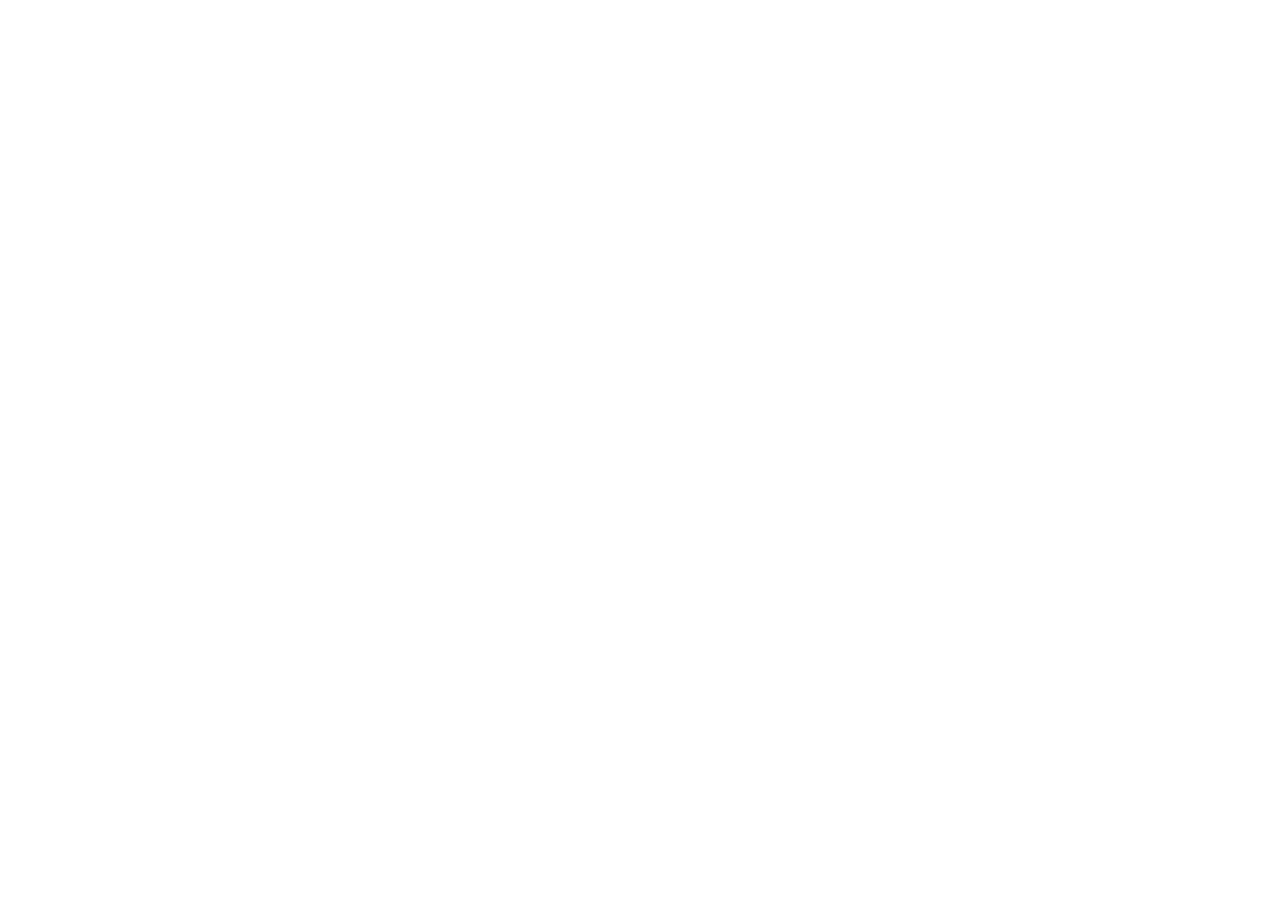
==== qr-code-component/index.html @ 87e77715 "feat:  set up semantic HTML with proper meta tags" ====
<!DOCTYPE html>
<html lang="en">

<head>
    <meta charset="UTF-8">
    <meta name="viewport" content="width=device-width, initial-scale=1.0">

    <!-- Favicon -->
    <link rel="icon" type="image/png" sizes="32x32" href="./images/favicon-32x32.png">

    <!-- Google Fonts -->
    <link rel="preconnect" href="https://fonts.googleapis.com" />
    <link rel="preconnect" href="https://fonts.gstatic.com" crossorigin />
    <link href="https://fonts.googleapis.com/css2?family=Outfit:wght@400;700&display=swap" rel="stylesheet">

    <!-- Title & Description(SEO) -->
    <title>Frontend Mentor | QR code component</title>
    <meta name="description" content="Solution to QR code component challenge ono Frontend Mentor">
</head>

<body>

    <main>


    </main>





    <footer>


    </footer>

</body>

</html>
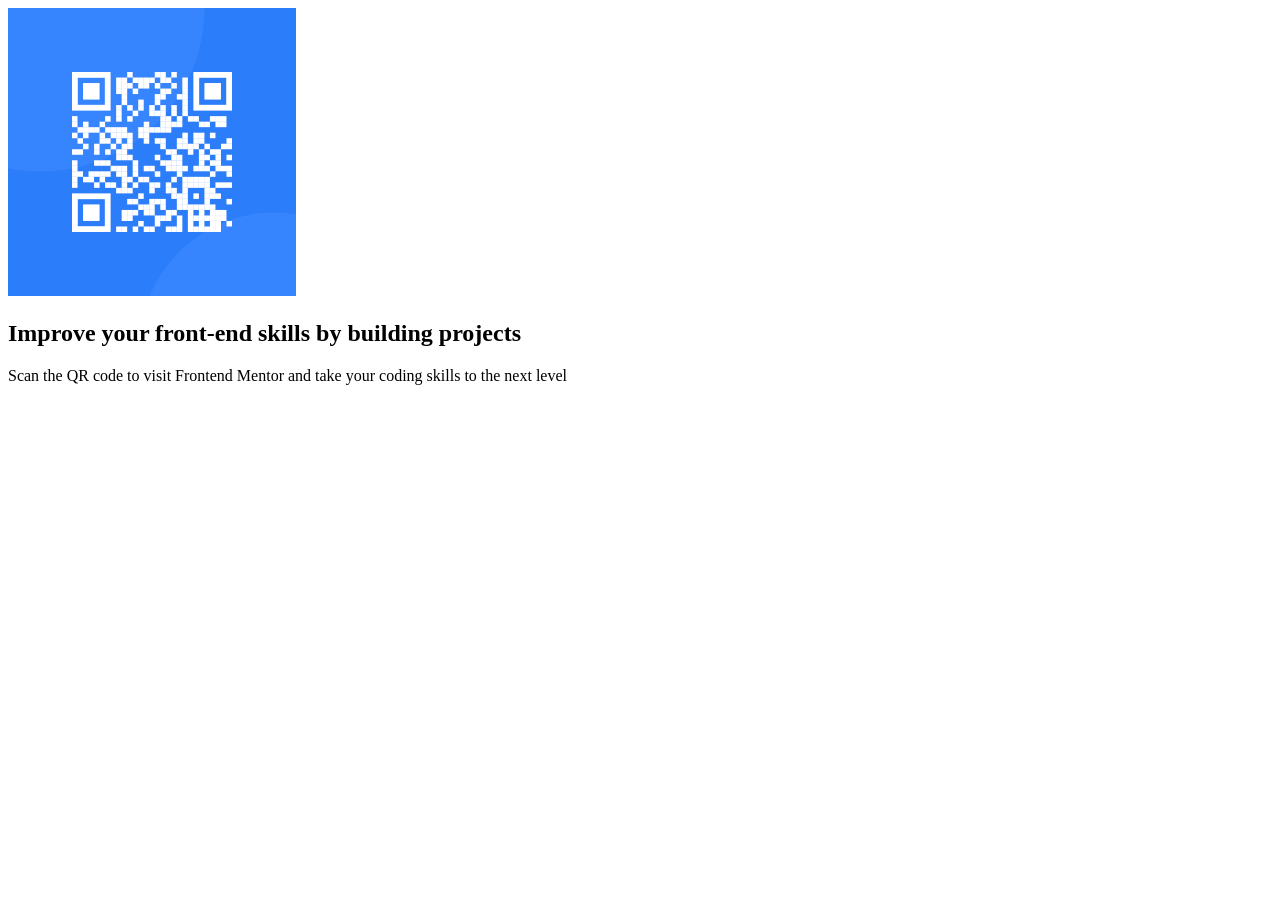
==== commit ae32b84f: "feat: add semantic HTML structure for QR card" ====
--- a/qr-code-component/index.html
+++ b/qr-code-component/index.html
@@ -22,6 +22,19 @@
 
     <main>
 
+        <article>
+            <img src="./images/image-qr-code.png" alt="Scan this QR code to visit the Frontend Mentor website"
+                width="288" height="288">
+
+            <h1>
+                Improve your front-end skills by building projects
+            </h1>
+
+            <p>
+                Scan the QR code to visit Frontend Mentor and take your coding skills to the next level
+            </p>
+        </article>
+
 
     </main>
 
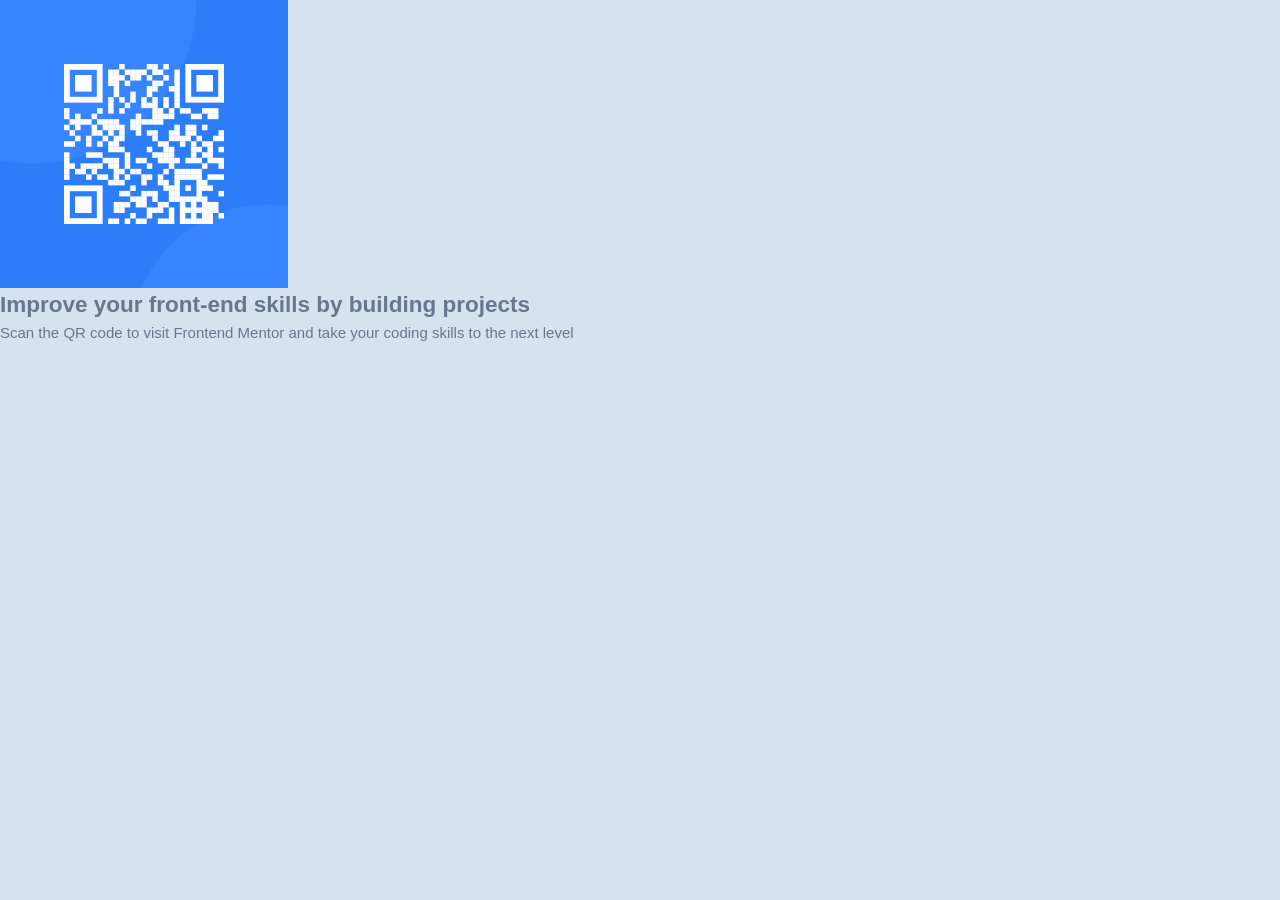
==== commit ea5930eb: "style: define design tokens and base styles" ====
--- a/qr-code-component/index.html
+++ b/qr-code-component/index.html
@@ -16,6 +16,9 @@
     <!-- Title & Description(SEO) -->
     <title>Frontend Mentor | QR code component</title>
     <meta name="description" content="Solution to QR code component challenge ono Frontend Mentor">
+
+    <!-- CSS main stylesheets -->
+    <link rel="stylesheet" href="./css/main.css">
 </head>
 
 <body>
--- a/qr-code-component/css/main.css
+++ b/qr-code-component/css/main.css
@@ -0,0 +1,9 @@
+/*  ========================================
+    main.css - Main Entry Point
+    ======================================== */
+
+/* 1. TOKENS - Variables */
+@import "tokens.css";
+
+/* 2. BASE - Global styles, reset, typography */
+@import "base.css";
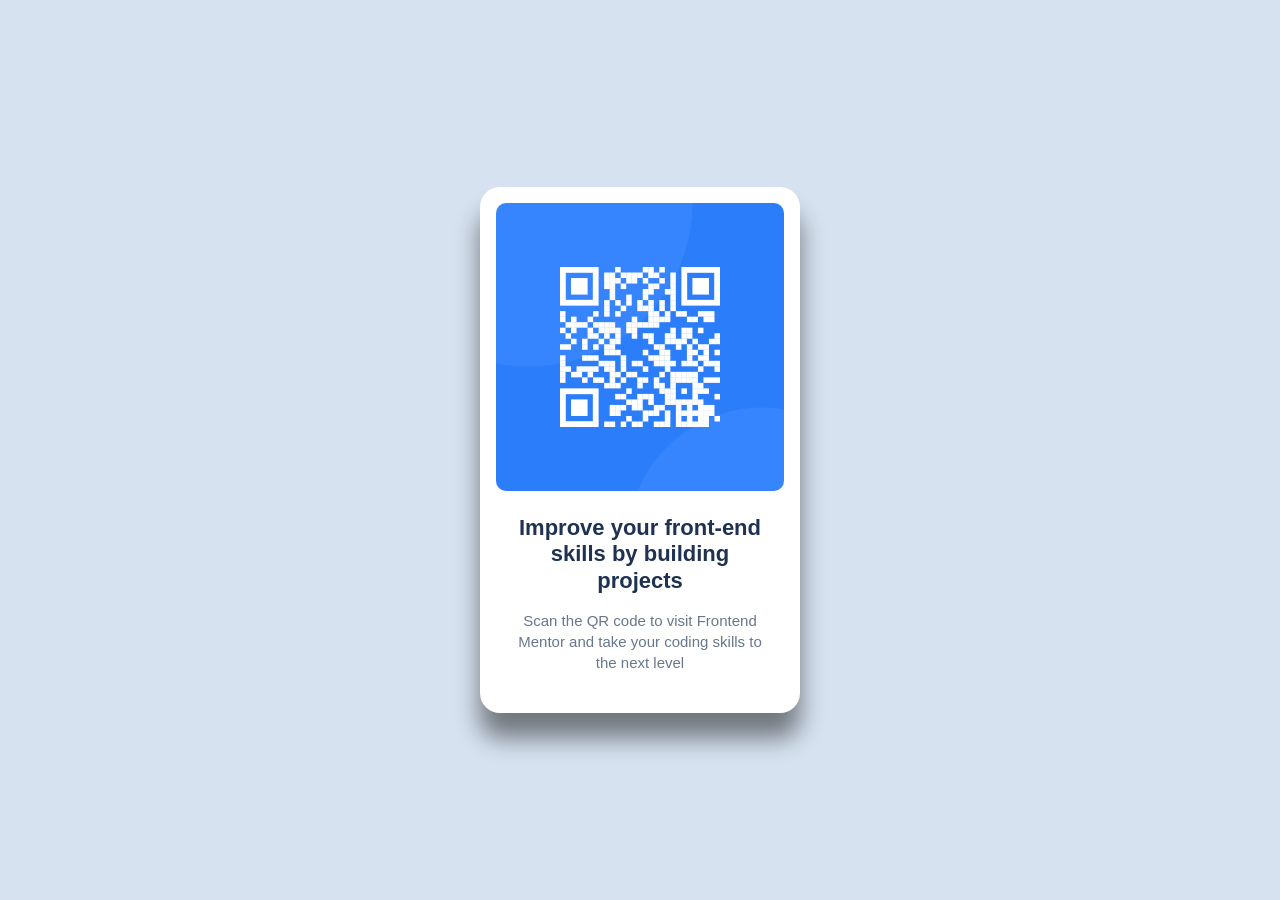
==== commit eaae5452: "style: implement responsive card layout with Flexbox" ====
--- a/qr-code-component/index.html
+++ b/qr-code-component/index.html
@@ -23,19 +23,21 @@
 
 <body>
 
-    <main>
+    <main class="main-content">
 
-        <article>
-            <img src="./images/image-qr-code.png" alt="Scan this QR code to visit the Frontend Mentor website"
-                width="288" height="288">
+        <article class="card">
+            <img class="card__image" src="./images/image-qr-code.png"
+                alt="Scan this QR code to visit the Frontend Mentor website" width="288" height="288">
 
-            <h1>
-                Improve your front-end skills by building projects
-            </h1>
+            <div class="card__content">
+                <h1 class="card__title">
+                    Improve your front-end skills by building projects
+                </h1>
 
-            <p>
-                Scan the QR code to visit Frontend Mentor and take your coding skills to the next level
-            </p>
+                <p class="card__description">
+                    Scan the QR code to visit Frontend Mentor and take your coding skills to the next level
+                </p>
+            </div>
         </article>
 
 
--- a/qr-code-component/css/main.css
+++ b/qr-code-component/css/main.css
@@ -7,3 +7,9 @@
 
 /* 2. BASE - Global styles, reset, typography */
 @import "base.css";
+
+/* 3. LAYOUT - Page structure*/
+@import "layout.css"; /* 
+
+/* 4. COMPONENTS */
+@import "./components/card.css";
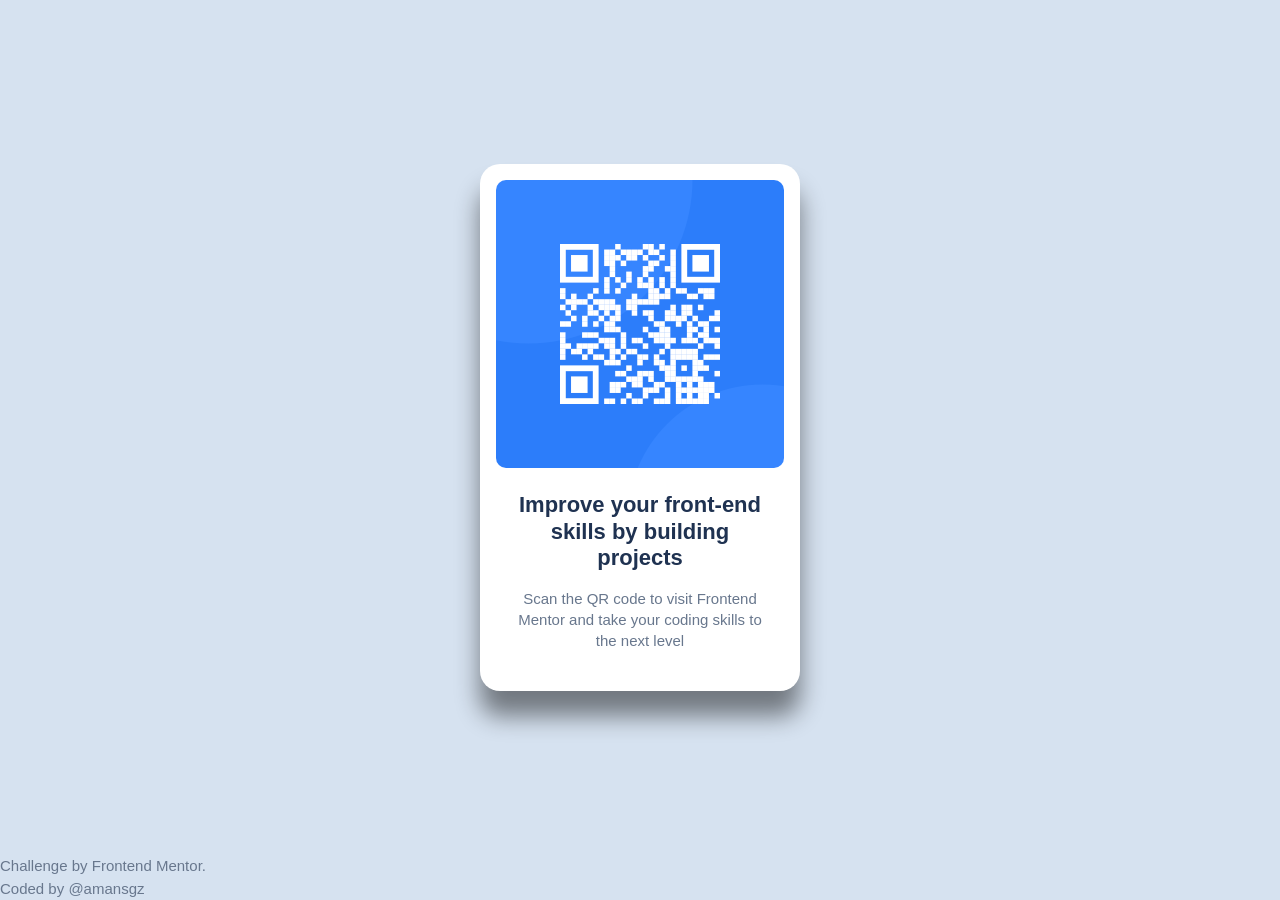
==== commit 358befad: "feat: add semantic HTML structure for footer" ====
--- a/qr-code-component/index.html
+++ b/qr-code-component/index.html
@@ -49,6 +49,17 @@
 
     <footer>
 
+        <ul>
+            <li>
+                Challenge by <a href="https://www.frontendmentor.io?ref=challenge" target="_blank"
+                    rel="noopener noreferrer">Frontend
+                    Mentor</a>.
+            </li>
+
+            <li>
+                Coded by <a href=" https://github.com/amansgz" target="_blank" rel="noopener noreferrer">@amansgz</a>
+            </li>
+        </ul>
 
     </footer>
 
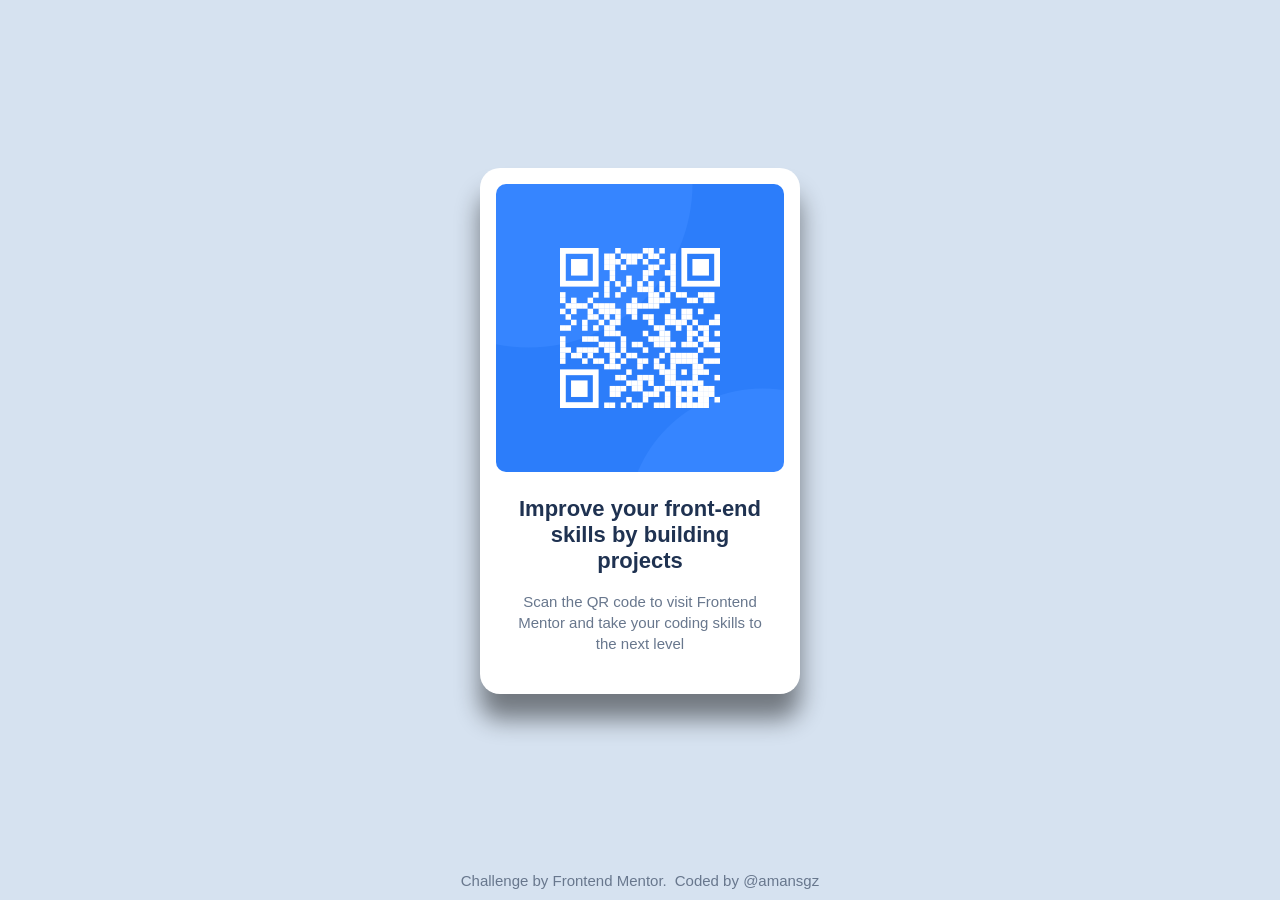
==== commit 1b08ade0: "style: implement responsive footer layout with flexbox" ====
--- a/qr-code-component/index.html
+++ b/qr-code-component/index.html
@@ -47,17 +47,18 @@
 
 
 
-    <footer>
+    <footer class="footer">
 
-        <ul>
-            <li>
-                Challenge by <a href="https://www.frontendmentor.io?ref=challenge" target="_blank"
-                    rel="noopener noreferrer">Frontend
+        <ul class="attribution">
+            <li class="attribution__item">
+                Challenge by <a class="attribution__link" href="https://www.frontendmentor.io?ref=challenge"
+                    target="_blank" rel="noopener noreferrer">Frontend
                     Mentor</a>.
             </li>
 
-            <li>
-                Coded by <a href=" https://github.com/amansgz" target="_blank" rel="noopener noreferrer">@amansgz</a>
+            <li class="attribution__item">
+                Coded by <a class="attribution__link" href="https://github.com/amansgz" target="_blank"
+                    rel="noopener noreferrer">@amansgz</a>
             </li>
         </ul>
 
--- a/qr-code-component/css/main.css
+++ b/qr-code-component/css/main.css
@@ -13,3 +13,4 @@
 
 /* 4. COMPONENTS */
 @import "./components/card.css";
+@import "./components/attribution.css";
